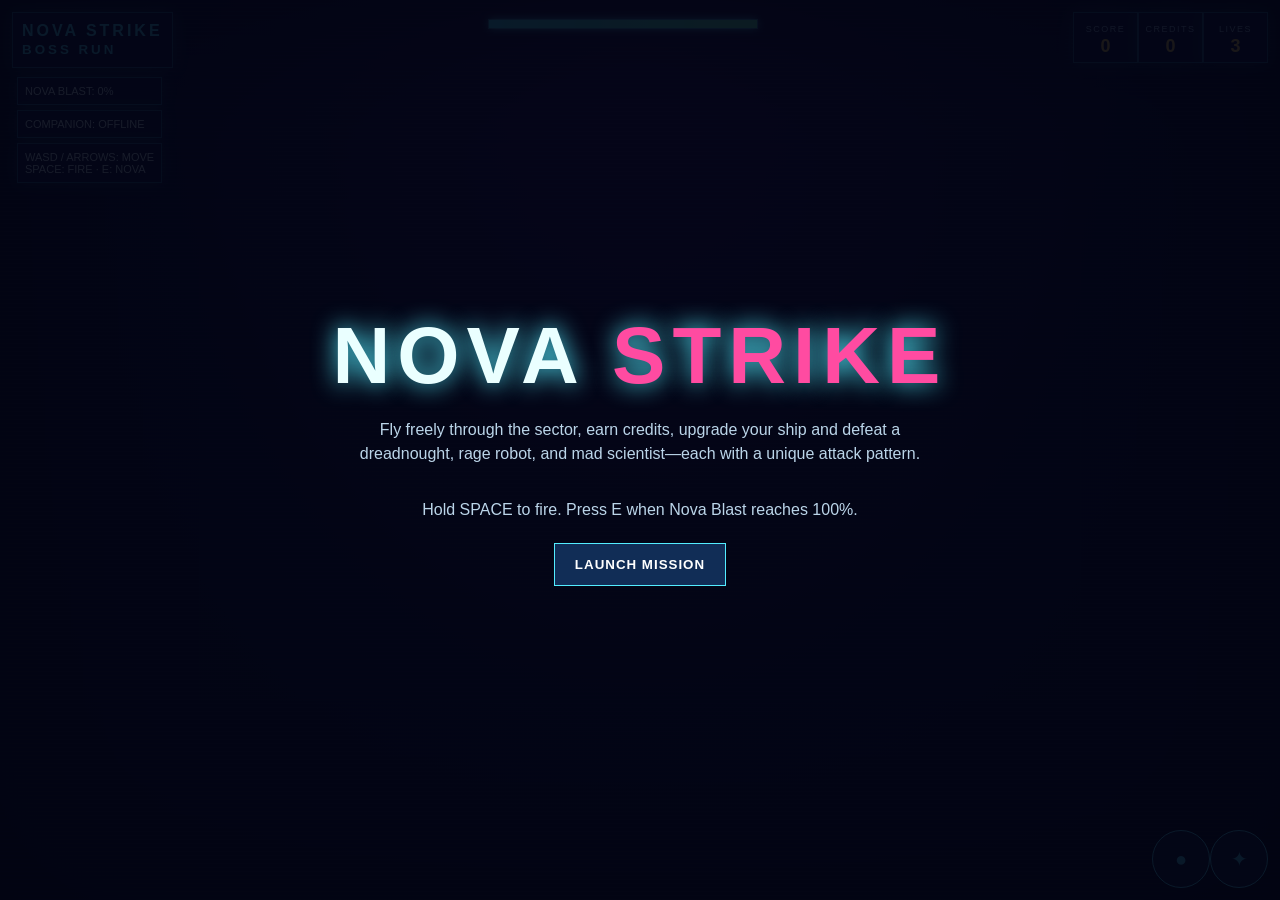
==== index (1).html @ 91058210 "Add files via upload" ====
<!doctype html><html><head><meta charset="utf-8"><meta name="viewport" content="width=device-width,initial-scale=1,maximum-scale=1,user-scalable=no"><title>Nova Strike — Boss Run</title><style>
:root{--c:#53edff;--p:#ff4ba1;--g:#ffd54a}*{box-sizing:border-box}html,body{margin:0;overflow:hidden;background:#030518;color:#eaffff;font-family:Arial;touch-action:none}#g,canvas{position:absolute;width:100%;height:100%}#g{background:radial-gradient(ellipse at 50% 0,#2a1254,#050722 55%,#02030a)}#g:after{content:"";position:absolute;inset:0;pointer-events:none;background:repeating-linear-gradient(0deg,#ffffff08 0 1px,transparent 1px 4px);box-shadow:inset 0 0 13vw #000}.hud,.side,.controls{position:absolute;z-index:3}.hud{top:12px;left:12px;right:12px;display:flex;justify-content:space-between;gap:8px}.brand,.card,.chip{background:#08102be8;border:1px solid #56eaff66;box-shadow:0 0 15px #50ddff30}.brand{padding:9px;font-weight:900;letter-spacing:3px;color:var(--c)}.card{display:inline-block;min-width:65px;padding:5px;text-align:center}.label{font-size:9px;letter-spacing:1.5px;color:#a8c9df}.value{display:block;color:var(--g);font-size:18px;font-weight:bold}.center{text-align:center;flex:1}.bar{width:min(270px,36vw);height:10px;border:1px solid #6deeff66;background:#111832;margin:7px auto}.fill{height:100%;background:linear-gradient(90deg,#46f5ff,#66ffac);box-shadow:0 0 9px var(--c)}#boss{display:none}.side{top:72px;left:12px}.chip{font-size:11px;padding:7px;margin:5px}.screen,.shop{position:absolute;z-index:5;inset:0;display:flex;align-items:center;justify-content:center;flex-direction:column;text-align:center;padding:20px;background:#030514e8}h1{font-size:clamp(40px,8vw,80px);letter-spacing:7px;text-shadow:0 0 24px var(--c);margin:0}h1 b{color:var(--p)}h2{color:var(--g);letter-spacing:3px}p{max-width:600px;color:#bbd5e9;line-height:1.5}.btn{color:white;background:#112d56;border:1px solid var(--c);padding:13px 20px;margin:5px;font-weight:bold;letter-spacing:1px;cursor:pointer}.btn:hover{background:#1a5488}.hidden{display:none!important}.notice{position:absolute;z-index:4;top:43%;left:50%;transform:translate(-50%,-50%);font-size:clamp(22px,5vw,48px);font-weight:bold;letter-spacing:3px;color:var(--g);text-shadow:0 0 20px var(--g);opacity:0}.notice.show{animation:n 2s}@keyframes n{20%,75%{opacity:1}100%{opacity:0}}.box{width:min(760px,94vw);background:#0a1230;border:1px solid var(--c);padding:20px}.grid{display:grid;grid-template-columns:1fr 1fr;gap:7px}.upgrade{text-align:left;min-height:72px}.upgrade small{display:block;color:#b5d3e6;margin-top:5px}.controls{right:12px;bottom:12px}.control{width:58px;height:58px;border-radius:50%;font-size:20px;color:var(--c);border:1px solid var(--c);background:#071a36dd}@media(max-width:600px){.grid{grid-template-columns:1fr}.brand{font-size:11px}.card{min-width:45px}.side{top:55px;left:2px}.chip{font-size:9px}.hud{top:4px;left:4px;right:4px}}
</style></head><body><div id="g"><canvas id="c"></canvas><div class="hud"><div class="brand">NOVA STRIKE<br><small>BOSS RUN</small></div><div class="center"><div id="boss"><span class="label" id="bn"></span><div class="bar"><div class="fill" id="bf" style="background:linear-gradient(90deg,#ff3b60,#ffad42)"></div></div></div><div class="bar"><div class="fill" id="hp"></div></div></div><div><div class="card"><span class="label">SCORE</span><span class="value" id="score">0</span></div><div class="card"><span class="label">CREDITS</span><span class="value" id="cr">0</span></div><div class="card"><span class="label">LIVES</span><span class="value" id="life">3</span></div></div></div><div class="side"><div class="chip" id="nova">NOVA BLAST: 0%</div><div class="chip" id="drone">COMPANION: OFFLINE</div><div class="chip">WASD / ARROWS: MOVE<br>SPACE: FIRE · E: NOVA</div></div><div class="notice" id="note"></div><div class="screen" id="start"><h1>NOVA <b>STRIKE</b></h1><p>Fly freely through the sector, earn credits, upgrade your ship and defeat a dreadnought, rage robot, and mad scientist—each with a unique attack pattern.</p><p>Hold SPACE to fire. Press E when Nova Blast reaches 100%.</p><button class="btn" id="play">LAUNCH MISSION</button></div><div class="shop hidden" id="shop"><div class="box"><h2>SPACE STATION UPGRADES</h2><p>Spend battle credits. All upgrades last for this run.</p><div class="grid" id="grid"></div><button class="btn" id="go">CONTINUE BATTLE</button></div></div><div class="screen hidden" id="over"><h1>MISSION <b>FAILED</b></h1><h2 id="final"></h2><button class="btn" id="again">TRY AGAIN</button></div><div class="controls"><button class="control" id="tf">●</button><button class="control" id="tn">✦</button></div></div><script>
const c=document.querySelector('#c'),x=c.getContext('2d'),$=s=>document.querySelector(s);let W,H,goon=0,shop=0,last,stars,shots,evil,foes,fx,boss,p,keys={},ac,beat;const S={};function resize(){W=c.width=innerWidth;H=c.height=innerHeight;stars=Array.from({length:Math.max(80,W*H/7000)},()=>({x:Math.random()*W,y:Math.random()*H,z:1+Math.random()*4}))}addEventListener('resize',resize);resize();
function tone(f,d=.1,t='square',to){if(!ac)return;let o=ac.createOscillator(),g=ac.createGain();o.type=t;o.frequency.value=f;g.gain.value=.08;o.connect(g).connect(ac.destination);g.gain.exponentialRampToValueAtTime(.001,ac.currentTime+d);if(to)o.frequency.exponentialRampToValueAtTime(to,ac.currentTime+d);o.start();o.stop(ac.currentTime+d)}function boom(){tone(100,.35,'sawtooth',30)}function music(on){clearInterval(beat);if(on)beat=setInterval(()=>goon&&boss&&tone([110,147,165,196][Math.floor(performance.now()/180)%4],.12,'triangle'),180)}
function reset(){Object.assign(S,{score:0,cr:0,lives:3,level:1,kills:0,energy:0,fire:1,damage:1,base:1,drone:0,blast:1});p={x:W/2,y:H*.73,r:18,hp:100,max:100,cd:0,inv:0,a:0};shots=[];evil=[];foes=[];fx=[];boss=0;ui()}function note(t){let n=$('#note');n.textContent=t;n.classList.remove('show');void n.offsetWidth;n.classList.add('show')}function spark(X,Y,col,n=14){for(let i=0;i<n;i++)fx.push({x:X,y:Y,vx:(Math.random()-.5)*350,vy:(Math.random()-.5)*350,l:.3+Math.random()*.5,col})}function bullet(X,Y,vx,vy,bad=0,d=1,col){(bad?evil:shots).push({x:X,y:Y,vx,vy,r:bad?5:3,d,col:col||(bad?'#ff4ca4':'#55edff')})}
function spawn(){let k=Math.random()<.25?'cruiser':Math.random()<.5?'zig':'scout';foes.push({k,x:30+Math.random()*(W-60),y:-35,r:k==='cruiser'?26:15,hp:(k==='cruiser'?6:2)+S.level,vy:70+S.level*8,cd:1+Math.random()*2,t:Math.random()*4,col:k==='cruiser'?'#ad77ff':k==='zig'?'#ffaf46':'#ff4c71'})}function newBoss(){let type=['DREADNOUGHT','RAGE ROBOT','DR. CHAOS'][(S.level/3-1)%3|0],z={DREADNOUGHT:['spread','#ff4c71',260],'RAGE ROBOT':['charge','#ffad42',310],'DR. CHAOS':['spiral','#ad77ff',240]}[type];boss={type,style:z[0],col:z[1],hp:z[2]+S.level*35,max:z[2]+S.level*35,x:W/2,y:-90,r:62,cd:1.4,t:0};$('#bn').textContent=type+' — THREAT DETECTED';$('#boss').style.display='block';note('⚠ '+type+' ARRIVES ⚠');music(1)}
function bossFire(b){if(b.style==='spread')for(let a=-.7;a<.8;a+=.22)bullet(b.x,b.y+b.r,Math.sin(a)*260,Math.cos(a)*260,1,9);else if(b.style==='charge'){let dx=p.x-b.x,dy=p.y-b.y,l=Math.hypot(dx,dy);b.vx=dx/l*430;b.vy=dy/l*430;for(let i=0;i<9;i++)bullet(b.x,b.y,Math.cos(i*.7)*160,Math.sin(i*.7)*160,1,7)}else for(let i=0;i<18;i++){let a=i*.35+b.t*3;bullet(b.x,b.y,Math.cos(a)*190,Math.sin(a)*190,1,7)}tone(90,.17,'sawtooth',40)}
function hit(o,d){o.hp-=d;if(o.hp>0)return;spark(o.x,o.y,o.col,30);boom();if(o===boss){S.score+=1000*S.level;S.cr+=250;boss=0;$('#boss').style.display='none';music(0);note('BOSS DESTROYED! +250 CREDITS');setTimeout(openShop,700)}else{S.score+=10*S.level;S.cr+=4;S.energy=Math.min(100,S.energy+5);S.kills++;foes.splice(foes.indexOf(o),1)}}function hurt(d){if(p.inv>0)return;p.hp-=d;p.inv=.7;tone(150,.15,'sawtooth',50);spark(p.x,p.y,'#fff');if(p.hp<=0){if(--S.lives<1)return end();p.hp=p.max;p.x=W/2;p.y=H*.7;note('LIFE LOST — '+S.lives+' LEFT')}}
function nova(){if(S.energy<100||!goon)return;S.energy=0;note('✦ NOVA BLAST ✦');tone(900,.6,'sine',70);foes.slice().forEach(f=>hit(f,9999));if(boss)hit(boss,55*S.blast);spark(p.x,p.y,'#55edff',80)}
function update(d){for(let z of stars){z.y+=z.z*35*d;if(z.y>H){z.y=0;z.x=Math.random()*W}}p.inv-=d;p.cd-=d;p.a+=d*2;let vx=(keys.arrowright||keys.d?1:0)-(keys.arrowleft||keys.a?1:0),vy=(keys.arrowdown||keys.s?1:0)-(keys.arrowup||keys.w?1:0);p.x=Math.max(p.r,Math.min(W-p.r,p.x+vx*360*d));p.y=Math.max(45,Math.min(H-p.r,p.y+vy*360*d));if((keys[' ']||keys.fire)&&p.cd<0){bullet(p.x,p.y-p.r,0,-620,0,S.damage);p.cd=.27/S.fire;tone(680,.06,'square',330)}if(S.drone&&p.cd<.04&&Math.floor(performance.now()/500)%2===0)bullet(p.x+Math.cos(p.a)*45,p.y+Math.sin(p.a)*45,0,-520,0,S.damage*.6,'#ffd54a');for(let q of shots.concat(evil)){q.x+=q.vx*d;q.y+=q.vy*d}shots=shots.filter(q=>q.y>-20&&q.y<H+20);evil=evil.filter(q=>q.y>-20&&q.y<H+20);for(let q of shots)for(let f of boss?[boss,...foes]:foes)if(Math.hypot(q.x-f.x,q.y-f.y)<q.r+f.r){q.y=-99;hit(f,q.d)}for(let q of evil)if(Math.hypot(q.x-p.x,q.y-p.y)<q.r+p.r){q.y=-99;hurt(q.d)}for(let f of foes){f.t+=d;f.y+=f.vy*d;if(f.k==='zig')f.x+=Math.sin(f.t*3)*110*d;f.cd-=d;if(f.k==='cruiser'&&f.cd<0){bullet(f.x,f.y,0,260,1,8);f.cd=1.5}if(Math.hypot(f.x-p.x,f.y-p.y)<f.r+p.r){hurt(14);f.hp=0}}foes=foes.filter(f=>f.hp>0);if(boss){boss.t+=d;boss.cd-=d;boss.y+=boss.y<120?80*d:0;boss.x+=Math.sin(boss.t)*90*d;if(boss.vx){boss.x+=boss.vx*d;boss.y+=boss.vy*d;boss.vx*=.94;boss.vy*=.94}if(boss.cd<0){bossFire(boss);boss.cd=boss.style==='charge'?1.8:1.2}if(Math.hypot(boss.x-p.x,boss.y-p.y)<boss.r+p.r)hurt(25)}if(!boss&&S.kills>=S.level*14){S.level++;S.kills=0;S.level%3===0?newBoss():(note('SECTOR '+S.level),openShop())}else if(!boss&&Math.random()<d*(.8+S.level*.08))spawn();for(let z of fx){z.x+=z.vx*d;z.y+=z.vy*d;z.l-=d}fx=fx.filter(z=>z.l>0);ui()}
function ship(X,Y,r,col,enemy){x.save();x.translate(X,Y);x.shadowColor=col;x.shadowBlur=18;x.fillStyle=col;x.beginPath();if(enemy){x.moveTo(0,r);x.lineTo(r,-r);x.lineTo(0,-r/3);x.lineTo(-r,-r)}else{x.moveTo(0,-r*1.3);x.lineTo(r,r);x.lineTo(0,r*.3);x.lineTo(-r,r)}x.closePath();x.fill();x.restore()}function draw(){x.clearRect(0,0,W,H);for(let z of stars){x.fillStyle='#c6efff';x.globalAlpha=.2+z.z/8;x.fillRect(z.x,z.y,z.z/2,z.z*2)}x.globalAlpha=1;for(let z of fx){x.fillStyle=z.col;x.globalAlpha=z.l*1.5;x.fillRect(z.x,z.y,3,3)}x.globalAlpha=1;for(let q of shots.concat(evil)){x.fillStyle=q.col;x.shadowColor=q.col;x.shadowBlur=12;x.beginPath();x.arc(q.x,q.y,q.r,0,7);x.fill()}x.shadowBlur=0;foes.forEach(f=>ship(f.x,f.y,f.r,f.col,1));if(boss){x.save();x.translate(boss.x,boss.y);x.fillStyle=boss.col;x.shadowColor=boss.col;x.shadowBlur=30;if(boss.type==='DREADNOUGHT'){x.fillRect(-62,-18,124,70);x.beginPath();x.moveTo(0,-62);x.lineTo(43,30);x.lineTo(-43,30);x.fill()}else if(boss.type==='RAGE ROBOT'){x.fillRect(-38,-25,76,90);x.fillRect(-65,0,25,55);x.fillRect(40,0,25,55);x.fillStyle='#fff';x.fillRect(-23,-5,12,12);x.fillRect(11,-5,12,12)}else{x.beginPath();x.arc(0,0,45,0,7);x.fill();x.fillStyle='#fff';x.beginPath();x.arc(0,-5,16,0,7);x.fill()}x.restore()}if(S.drone)ship(p.x+Math.cos(p.a)*45,p.y+Math.sin(p.a)*45,9,'#ffd54a');if(p.inv<0||Math.floor(p.inv*15)%2)ship(p.x,p.y,p.r,'#55edff')}
function ui(){$('#score').textContent=S.score|0;$('#cr').textContent=S.cr;$('#life').textContent=S.lives;$('#hp').style.width=p?100*p.hp/p.max+'%':'100%';$('#nova').textContent='NOVA BLAST: '+(S.energy|0)+'%';$('#drone').textContent='COMPANION: '+(S.drone?'ACTIVE':'OFFLINE');if(boss)$('#bf').style.width=100*boss.hp/boss.max+'%'}const U=[['Hull Plating','+25 maximum hull','base',70],['Rapid Fire','20% faster firing','fire',90],['Weapon Core','More laser damage','damage',110],['Drone Companion','Orbiting mini ship helps fire','drone',180],['Nova Amplifier','More boss damage from Nova','blast',140],['Emergency Life','Gain one extra life','life',220]];function openShop(){if(!goon)return;shop=1;let g=$('#grid');g.innerHTML='';U.forEach(a=>{let b=document.createElement('button');b.className='btn upgrade';b.innerHTML=a[0]+' — '+a[3]+' CR<small>'+a[1]+'</small>';b.onclick=()=>{if(S.cr<a[3])return note('NOT ENOUGH CREDITS');S.cr-=a[3];if(a[2]==='base'){S.base++;p.max+=25;p.hp=Math.min(p.max,p.hp+25)}else if(a[2]==='life')S.lives++;else S[a[2]]++;note(a[0]+' UPGRADED');ui()};g.append(b)});$('#shop').classList.remove('hidden')}function end(){goon=0;music(0);$('#final').textContent='Final score: '+(S.score|0);$('#over').classList.remove('hidden')}function start(){ac=new (AudioContext||webkitAudioContext)();reset();goon=1;$('#start').classList.add('hidden');$('#over').classList.add('hidden');last=performance.now();requestAnimationFrame(loop)}function loop(t){let d=Math.min(.04,(t-last)/1000);last=t;if(goon&&!shop){update(d);draw()}if(goon)requestAnimationFrame(loop)}
addEventListener('keydown',e=>{keys[e.key.toLowerCase()]=1;if(e.key===' ')e.preventDefault();if(e.key.toLowerCase()==='e')nova()});addEventListener('keyup',e=>keys[e.key.toLowerCase()]=0);$('#play').onclick=start;$('#again').onclick=start;$('#go').onclick=()=>{shop=0;$('#shop').classList.add('hidden')};$('#tf').onpointerdown=()=>keys.fire=1;$('#tf').onpointerup=()=>keys.fire=0;$('#tn').onclick=nova;
</script></body></html>
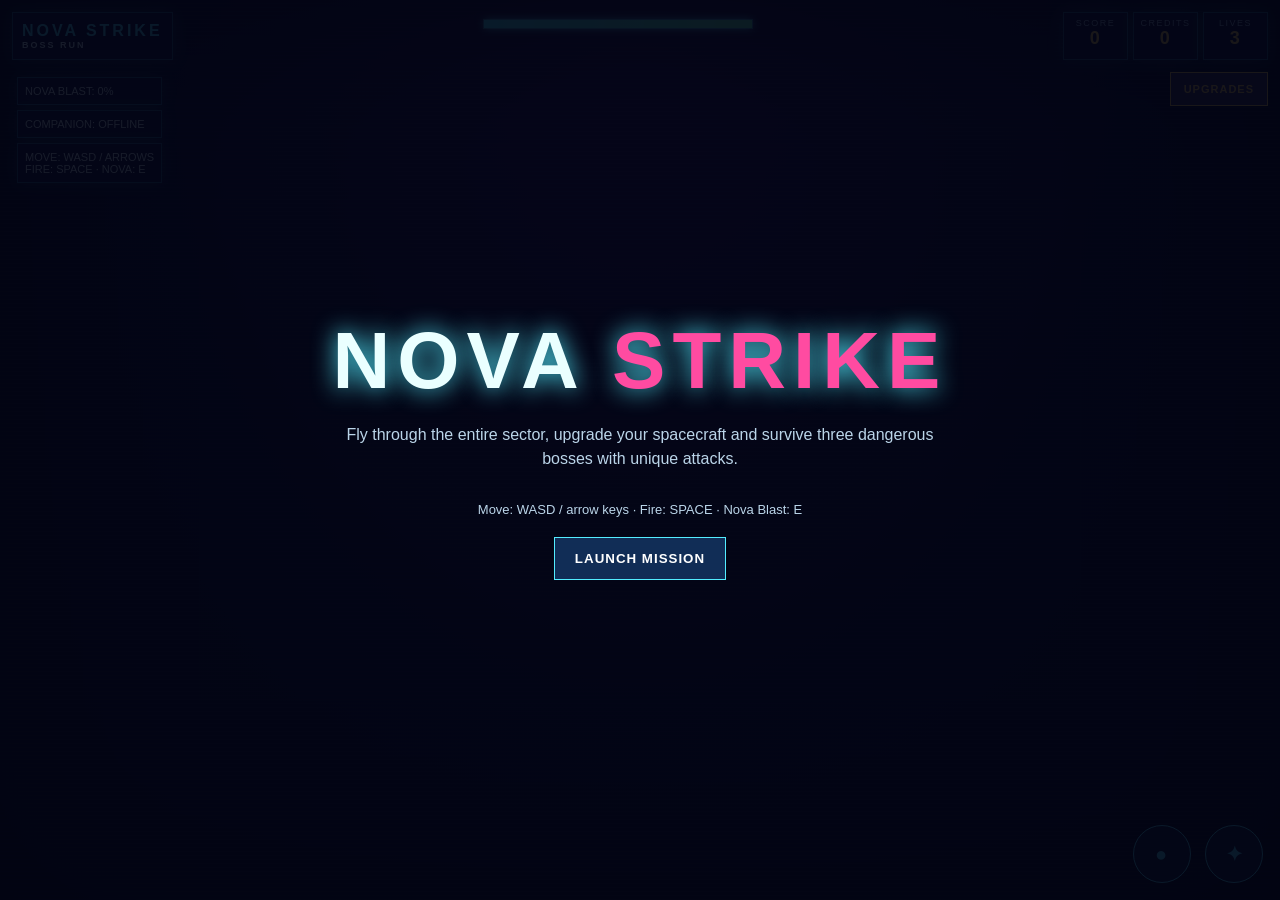
==== commit 02298278: "Add files via upload" ====
--- a/index (1).html
+++ b/index (1).html
@@ -1,15 +1,57 @@
-<!doctype html><html><head><meta charset="utf-8"><meta name="viewport" content="width=device-width,initial-scale=1,maximum-scale=1,user-scalable=no"><title>Nova Strike — Boss Run</title><style>
-:root{--c:#53edff;--p:#ff4ba1;--g:#ffd54a}*{box-sizing:border-box}html,body{margin:0;overflow:hidden;background:#030518;color:#eaffff;font-family:Arial;touch-action:none}#g,canvas{position:absolute;width:100%;height:100%}#g{background:radial-gradient(ellipse at 50% 0,#2a1254,#050722 55%,#02030a)}#g:after{content:"";position:absolute;inset:0;pointer-events:none;background:repeating-linear-gradient(0deg,#ffffff08 0 1px,transparent 1px 4px);box-shadow:inset 0 0 13vw #000}.hud,.side,.controls{position:absolute;z-index:3}.hud{top:12px;left:12px;right:12px;display:flex;justify-content:space-between;gap:8px}.brand,.card,.chip{background:#08102be8;border:1px solid #56eaff66;box-shadow:0 0 15px #50ddff30}.brand{padding:9px;font-weight:900;letter-spacing:3px;color:var(--c)}.card{display:inline-block;min-width:65px;padding:5px;text-align:center}.label{font-size:9px;letter-spacing:1.5px;color:#a8c9df}.value{display:block;color:var(--g);font-size:18px;font-weight:bold}.center{text-align:center;flex:1}.bar{width:min(270px,36vw);height:10px;border:1px solid #6deeff66;background:#111832;margin:7px auto}.fill{height:100%;background:linear-gradient(90deg,#46f5ff,#66ffac);box-shadow:0 0 9px var(--c)}#boss{display:none}.side{top:72px;left:12px}.chip{font-size:11px;padding:7px;margin:5px}.screen,.shop{position:absolute;z-index:5;inset:0;display:flex;align-items:center;justify-content:center;flex-direction:column;text-align:center;padding:20px;background:#030514e8}h1{font-size:clamp(40px,8vw,80px);letter-spacing:7px;text-shadow:0 0 24px var(--c);margin:0}h1 b{color:var(--p)}h2{color:var(--g);letter-spacing:3px}p{max-width:600px;color:#bbd5e9;line-height:1.5}.btn{color:white;background:#112d56;border:1px solid var(--c);padding:13px 20px;margin:5px;font-weight:bold;letter-spacing:1px;cursor:pointer}.btn:hover{background:#1a5488}.hidden{display:none!important}.notice{position:absolute;z-index:4;top:43%;left:50%;transform:translate(-50%,-50%);font-size:clamp(22px,5vw,48px);font-weight:bold;letter-spacing:3px;color:var(--g);text-shadow:0 0 20px var(--g);opacity:0}.notice.show{animation:n 2s}@keyframes n{20%,75%{opacity:1}100%{opacity:0}}.box{width:min(760px,94vw);background:#0a1230;border:1px solid var(--c);padding:20px}.grid{display:grid;grid-template-columns:1fr 1fr;gap:7px}.upgrade{text-align:left;min-height:72px}.upgrade small{display:block;color:#b5d3e6;margin-top:5px}.controls{right:12px;bottom:12px}.control{width:58px;height:58px;border-radius:50%;font-size:20px;color:var(--c);border:1px solid var(--c);background:#071a36dd}@media(max-width:600px){.grid{grid-template-columns:1fr}.brand{font-size:11px}.card{min-width:45px}.side{top:55px;left:2px}.chip{font-size:9px}.hud{top:4px;left:4px;right:4px}}
-</style></head><body><div id="g"><canvas id="c"></canvas><div class="hud"><div class="brand">NOVA STRIKE<br><small>BOSS RUN</small></div><div class="center"><div id="boss"><span class="label" id="bn"></span><div class="bar"><div class="fill" id="bf" style="background:linear-gradient(90deg,#ff3b60,#ffad42)"></div></div></div><div class="bar"><div class="fill" id="hp"></div></div></div><div><div class="card"><span class="label">SCORE</span><span class="value" id="score">0</span></div><div class="card"><span class="label">CREDITS</span><span class="value" id="cr">0</span></div><div class="card"><span class="label">LIVES</span><span class="value" id="life">3</span></div></div></div><div class="side"><div class="chip" id="nova">NOVA BLAST: 0%</div><div class="chip" id="drone">COMPANION: OFFLINE</div><div class="chip">WASD / ARROWS: MOVE<br>SPACE: FIRE · E: NOVA</div></div><div class="notice" id="note"></div><div class="screen" id="start"><h1>NOVA <b>STRIKE</b></h1><p>Fly freely through the sector, earn credits, upgrade your ship and defeat a dreadnought, rage robot, and mad scientist—each with a unique attack pattern.</p><p>Hold SPACE to fire. Press E when Nova Blast reaches 100%.</p><button class="btn" id="play">LAUNCH MISSION</button></div><div class="shop hidden" id="shop"><div class="box"><h2>SPACE STATION UPGRADES</h2><p>Spend battle credits. All upgrades last for this run.</p><div class="grid" id="grid"></div><button class="btn" id="go">CONTINUE BATTLE</button></div></div><div class="screen hidden" id="over"><h1>MISSION <b>FAILED</b></h1><h2 id="final"></h2><button class="btn" id="again">TRY AGAIN</button></div><div class="controls"><button class="control" id="tf">●</button><button class="control" id="tn">✦</button></div></div><script>
-const c=document.querySelector('#c'),x=c.getContext('2d'),$=s=>document.querySelector(s);let W,H,goon=0,shop=0,last,stars,shots,evil,foes,fx,boss,p,keys={},ac,beat;const S={};function resize(){W=c.width=innerWidth;H=c.height=innerHeight;stars=Array.from({length:Math.max(80,W*H/7000)},()=>({x:Math.random()*W,y:Math.random()*H,z:1+Math.random()*4}))}addEventListener('resize',resize);resize();
-function tone(f,d=.1,t='square',to){if(!ac)return;let o=ac.createOscillator(),g=ac.createGain();o.type=t;o.frequency.value=f;g.gain.value=.08;o.connect(g).connect(ac.destination);g.gain.exponentialRampToValueAtTime(.001,ac.currentTime+d);if(to)o.frequency.exponentialRampToValueAtTime(to,ac.currentTime+d);o.start();o.stop(ac.currentTime+d)}function boom(){tone(100,.35,'sawtooth',30)}function music(on){clearInterval(beat);if(on)beat=setInterval(()=>goon&&boss&&tone([110,147,165,196][Math.floor(performance.now()/180)%4],.12,'triangle'),180)}
-function reset(){Object.assign(S,{score:0,cr:0,lives:3,level:1,kills:0,energy:0,fire:1,damage:1,base:1,drone:0,blast:1});p={x:W/2,y:H*.73,r:18,hp:100,max:100,cd:0,inv:0,a:0};shots=[];evil=[];foes=[];fx=[];boss=0;ui()}function note(t){let n=$('#note');n.textContent=t;n.classList.remove('show');void n.offsetWidth;n.classList.add('show')}function spark(X,Y,col,n=14){for(let i=0;i<n;i++)fx.push({x:X,y:Y,vx:(Math.random()-.5)*350,vy:(Math.random()-.5)*350,l:.3+Math.random()*.5,col})}function bullet(X,Y,vx,vy,bad=0,d=1,col){(bad?evil:shots).push({x:X,y:Y,vx,vy,r:bad?5:3,d,col:col||(bad?'#ff4ca4':'#55edff')})}
-function spawn(){let k=Math.random()<.25?'cruiser':Math.random()<.5?'zig':'scout';foes.push({k,x:30+Math.random()*(W-60),y:-35,r:k==='cruiser'?26:15,hp:(k==='cruiser'?6:2)+S.level,vy:70+S.level*8,cd:1+Math.random()*2,t:Math.random()*4,col:k==='cruiser'?'#ad77ff':k==='zig'?'#ffaf46':'#ff4c71'})}function newBoss(){let type=['DREADNOUGHT','RAGE ROBOT','DR. CHAOS'][(S.level/3-1)%3|0],z={DREADNOUGHT:['spread','#ff4c71',260],'RAGE ROBOT':['charge','#ffad42',310],'DR. CHAOS':['spiral','#ad77ff',240]}[type];boss={type,style:z[0],col:z[1],hp:z[2]+S.level*35,max:z[2]+S.level*35,x:W/2,y:-90,r:62,cd:1.4,t:0};$('#bn').textContent=type+' — THREAT DETECTED';$('#boss').style.display='block';note('⚠ '+type+' ARRIVES ⚠');music(1)}
-function bossFire(b){if(b.style==='spread')for(let a=-.7;a<.8;a+=.22)bullet(b.x,b.y+b.r,Math.sin(a)*260,Math.cos(a)*260,1,9);else if(b.style==='charge'){let dx=p.x-b.x,dy=p.y-b.y,l=Math.hypot(dx,dy);b.vx=dx/l*430;b.vy=dy/l*430;for(let i=0;i<9;i++)bullet(b.x,b.y,Math.cos(i*.7)*160,Math.sin(i*.7)*160,1,7)}else for(let i=0;i<18;i++){let a=i*.35+b.t*3;bullet(b.x,b.y,Math.cos(a)*190,Math.sin(a)*190,1,7)}tone(90,.17,'sawtooth',40)}
-function hit(o,d){o.hp-=d;if(o.hp>0)return;spark(o.x,o.y,o.col,30);boom();if(o===boss){S.score+=1000*S.level;S.cr+=250;boss=0;$('#boss').style.display='none';music(0);note('BOSS DESTROYED! +250 CREDITS');setTimeout(openShop,700)}else{S.score+=10*S.level;S.cr+=4;S.energy=Math.min(100,S.energy+5);S.kills++;foes.splice(foes.indexOf(o),1)}}function hurt(d){if(p.inv>0)return;p.hp-=d;p.inv=.7;tone(150,.15,'sawtooth',50);spark(p.x,p.y,'#fff');if(p.hp<=0){if(--S.lives<1)return end();p.hp=p.max;p.x=W/2;p.y=H*.7;note('LIFE LOST — '+S.lives+' LEFT')}}
-function nova(){if(S.energy<100||!goon)return;S.energy=0;note('✦ NOVA BLAST ✦');tone(900,.6,'sine',70);foes.slice().forEach(f=>hit(f,9999));if(boss)hit(boss,55*S.blast);spark(p.x,p.y,'#55edff',80)}
-function update(d){for(let z of stars){z.y+=z.z*35*d;if(z.y>H){z.y=0;z.x=Math.random()*W}}p.inv-=d;p.cd-=d;p.a+=d*2;let vx=(keys.arrowright||keys.d?1:0)-(keys.arrowleft||keys.a?1:0),vy=(keys.arrowdown||keys.s?1:0)-(keys.arrowup||keys.w?1:0);p.x=Math.max(p.r,Math.min(W-p.r,p.x+vx*360*d));p.y=Math.max(45,Math.min(H-p.r,p.y+vy*360*d));if((keys[' ']||keys.fire)&&p.cd<0){bullet(p.x,p.y-p.r,0,-620,0,S.damage);p.cd=.27/S.fire;tone(680,.06,'square',330)}if(S.drone&&p.cd<.04&&Math.floor(performance.now()/500)%2===0)bullet(p.x+Math.cos(p.a)*45,p.y+Math.sin(p.a)*45,0,-520,0,S.damage*.6,'#ffd54a');for(let q of shots.concat(evil)){q.x+=q.vx*d;q.y+=q.vy*d}shots=shots.filter(q=>q.y>-20&&q.y<H+20);evil=evil.filter(q=>q.y>-20&&q.y<H+20);for(let q of shots)for(let f of boss?[boss,...foes]:foes)if(Math.hypot(q.x-f.x,q.y-f.y)<q.r+f.r){q.y=-99;hit(f,q.d)}for(let q of evil)if(Math.hypot(q.x-p.x,q.y-p.y)<q.r+p.r){q.y=-99;hurt(q.d)}for(let f of foes){f.t+=d;f.y+=f.vy*d;if(f.k==='zig')f.x+=Math.sin(f.t*3)*110*d;f.cd-=d;if(f.k==='cruiser'&&f.cd<0){bullet(f.x,f.y,0,260,1,8);f.cd=1.5}if(Math.hypot(f.x-p.x,f.y-p.y)<f.r+p.r){hurt(14);f.hp=0}}foes=foes.filter(f=>f.hp>0);if(boss){boss.t+=d;boss.cd-=d;boss.y+=boss.y<120?80*d:0;boss.x+=Math.sin(boss.t)*90*d;if(boss.vx){boss.x+=boss.vx*d;boss.y+=boss.vy*d;boss.vx*=.94;boss.vy*=.94}if(boss.cd<0){bossFire(boss);boss.cd=boss.style==='charge'?1.8:1.2}if(Math.hypot(boss.x-p.x,boss.y-p.y)<boss.r+p.r)hurt(25)}if(!boss&&S.kills>=S.level*14){S.level++;S.kills=0;S.level%3===0?newBoss():(note('SECTOR '+S.level),openShop())}else if(!boss&&Math.random()<d*(.8+S.level*.08))spawn();for(let z of fx){z.x+=z.vx*d;z.y+=z.vy*d;z.l-=d}fx=fx.filter(z=>z.l>0);ui()}
-function ship(X,Y,r,col,enemy){x.save();x.translate(X,Y);x.shadowColor=col;x.shadowBlur=18;x.fillStyle=col;x.beginPath();if(enemy){x.moveTo(0,r);x.lineTo(r,-r);x.lineTo(0,-r/3);x.lineTo(-r,-r)}else{x.moveTo(0,-r*1.3);x.lineTo(r,r);x.lineTo(0,r*.3);x.lineTo(-r,r)}x.closePath();x.fill();x.restore()}function draw(){x.clearRect(0,0,W,H);for(let z of stars){x.fillStyle='#c6efff';x.globalAlpha=.2+z.z/8;x.fillRect(z.x,z.y,z.z/2,z.z*2)}x.globalAlpha=1;for(let z of fx){x.fillStyle=z.col;x.globalAlpha=z.l*1.5;x.fillRect(z.x,z.y,3,3)}x.globalAlpha=1;for(let q of shots.concat(evil)){x.fillStyle=q.col;x.shadowColor=q.col;x.shadowBlur=12;x.beginPath();x.arc(q.x,q.y,q.r,0,7);x.fill()}x.shadowBlur=0;foes.forEach(f=>ship(f.x,f.y,f.r,f.col,1));if(boss){x.save();x.translate(boss.x,boss.y);x.fillStyle=boss.col;x.shadowColor=boss.col;x.shadowBlur=30;if(boss.type==='DREADNOUGHT'){x.fillRect(-62,-18,124,70);x.beginPath();x.moveTo(0,-62);x.lineTo(43,30);x.lineTo(-43,30);x.fill()}else if(boss.type==='RAGE ROBOT'){x.fillRect(-38,-25,76,90);x.fillRect(-65,0,25,55);x.fillRect(40,0,25,55);x.fillStyle='#fff';x.fillRect(-23,-5,12,12);x.fillRect(11,-5,12,12)}else{x.beginPath();x.arc(0,0,45,0,7);x.fill();x.fillStyle='#fff';x.beginPath();x.arc(0,-5,16,0,7);x.fill()}x.restore()}if(S.drone)ship(p.x+Math.cos(p.a)*45,p.y+Math.sin(p.a)*45,9,'#ffd54a');if(p.inv<0||Math.floor(p.inv*15)%2)ship(p.x,p.y,p.r,'#55edff')}
-function ui(){$('#score').textContent=S.score|0;$('#cr').textContent=S.cr;$('#life').textContent=S.lives;$('#hp').style.width=p?100*p.hp/p.max+'%':'100%';$('#nova').textContent='NOVA BLAST: '+(S.energy|0)+'%';$('#drone').textContent='COMPANION: '+(S.drone?'ACTIVE':'OFFLINE');if(boss)$('#bf').style.width=100*boss.hp/boss.max+'%'}const U=[['Hull Plating','+25 maximum hull','base',70],['Rapid Fire','20% faster firing','fire',90],['Weapon Core','More laser damage','damage',110],['Drone Companion','Orbiting mini ship helps fire','drone',180],['Nova Amplifier','More boss damage from Nova','blast',140],['Emergency Life','Gain one extra life','life',220]];function openShop(){if(!goon)return;shop=1;let g=$('#grid');g.innerHTML='';U.forEach(a=>{let b=document.createElement('button');b.className='btn upgrade';b.innerHTML=a[0]+' — '+a[3]+' CR<small>'+a[1]+'</small>';b.onclick=()=>{if(S.cr<a[3])return note('NOT ENOUGH CREDITS');S.cr-=a[3];if(a[2]==='base'){S.base++;p.max+=25;p.hp=Math.min(p.max,p.hp+25)}else if(a[2]==='life')S.lives++;else S[a[2]]++;note(a[0]+' UPGRADED');ui()};g.append(b)});$('#shop').classList.remove('hidden')}function end(){goon=0;music(0);$('#final').textContent='Final score: '+(S.score|0);$('#over').classList.remove('hidden')}function start(){ac=new (AudioContext||webkitAudioContext)();reset();goon=1;$('#start').classList.add('hidden');$('#over').classList.add('hidden');last=performance.now();requestAnimationFrame(loop)}function loop(t){let d=Math.min(.04,(t-last)/1000);last=t;if(goon&&!shop){update(d);draw()}if(goon)requestAnimationFrame(loop)}
-addEventListener('keydown',e=>{keys[e.key.toLowerCase()]=1;if(e.key===' ')e.preventDefault();if(e.key.toLowerCase()==='e')nova()});addEventListener('keyup',e=>keys[e.key.toLowerCase()]=0);$('#play').onclick=start;$('#again').onclick=start;$('#go').onclick=()=>{shop=0;$('#shop').classList.add('hidden')};$('#tf').onpointerdown=()=>keys.fire=1;$('#tf').onpointerup=()=>keys.fire=0;$('#tn').onclick=nova;
-</script></body></html>
+<!doctype html>
+<html lang="en">
+<head>
+  <meta charset="utf-8">
+  <meta name="viewport" content="width=device-width, initial-scale=1, maximum-scale=1, user-scalable=no">
+  <title>Nova Strike — Boss Run</title>
+  <link rel="stylesheet" href="style.css">
+</head>
+<body>
+  <main id="game">
+    <canvas id="canvas"></canvas>
+    <header class="hud">
+      <div class="brand">NOVA STRIKE<small>BOSS RUN</small></div>
+      <section class="meters">
+        <div id="bossPanel" class="hidden"><span id="bossName">BOSS</span><div class="bar boss"><i id="bossHealth"></i></div></div>
+        <div class="bar"><i id="health"></i></div>
+      </section>
+      <section class="stats">
+        <div>SCORE<strong id="score">0</strong></div>
+        <div>CREDITS<strong id="credits">0</strong></div>
+        <div>LIVES<strong id="lives">3</strong></div>
+      </section>
+    </header>
+    <aside class="chips">
+      <div id="novaChip">NOVA BLAST: 0%</div>
+      <div id="droneChip">COMPANION: OFFLINE</div>
+      <div>MOVE: WASD / ARROWS<br>FIRE: SPACE · NOVA: E</div>
+    </aside>
+    <div id="notice"></div>
+    <section id="startScreen" class="screen">
+      <h1>NOVA <b>STRIKE</b></h1>
+      <p>Fly through the entire sector, upgrade your spacecraft and survive three dangerous bosses with unique attacks.</p>
+      <p class="hint">Move: WASD / arrow keys · Fire: SPACE · Nova Blast: E</p>
+      <button id="startButton">LAUNCH MISSION</button>
+    </section>
+    <section id="shop" class="screen hidden">
+      <div class="dialog">
+        <h2>SPACE STATION UPGRADES</h2>
+        <p>Spend credits earned during your run.</p>
+        <div id="upgradeList"></div>
+        <button id="continueButton">CONTINUE BATTLE</button>
+      </div>
+    </section>
+    <section id="gameOver" class="screen hidden">
+      <h1>MISSION <b>FAILED</b></h1>
+      <h2 id="finalScore"></h2>
+      <button id="againButton">TRY AGAIN</button>
+    </section>
+    <nav class="mobile">
+      <button id="mobileFire">●</button>
+      <button id="mobileNova">✦</button>
+    </nav>
+    <button id="upgradeButton" class="upgrade-button">UPGRADES</button>
+  </main>
+  <script src="game.js"></script>
+</body>
+</html>
--- a/style.css
+++ b/style.css
@@ -0,0 +1 @@
+:root{--cyan:#53edff;--pink:#ff4ba1;--gold:#ffd54a;--panel:#08102be8}*{box-sizing:border-box}html,body{width:100%;height:100%;margin:0;overflow:hidden;background:#030518;color:#eaffff;font-family:Arial,sans-serif;touch-action:none}#game{position:relative;width:100%;height:100%;overflow:hidden;background:radial-gradient(ellipse at 50% 0,#2a1254,#050722 55%,#02030a)}#game:after{content:"";position:absolute;inset:0;z-index:2;pointer-events:none;background:repeating-linear-gradient(0deg,#ffffff08 0 1px,transparent 1px 4px);box-shadow:inset 0 0 13vw #000}canvas{position:absolute;width:100%;height:100%}.hud,.chips,.mobile,.upgrade-button{position:absolute;z-index:3}.hud{top:12px;left:12px;right:12px;display:flex;justify-content:space-between;gap:8px}.brand,.stats div,.chips div{background:var(--panel);border:1px solid #56eaff66;box-shadow:0 0 15px #50ddff30}.brand{padding:9px;font-weight:900;letter-spacing:3px;color:var(--cyan)}.brand small{display:block;font-size:9px;letter-spacing:2px;color:#dffbff}.meters{flex:1;text-align:center;font-size:10px;letter-spacing:2px;color:#ffbdc5}.bar{width:min(270px,36vw);height:10px;border:1px solid #6deeff66;background:#111832;margin:7px auto}.bar i{display:block;height:100%;width:100%;background:linear-gradient(90deg,#46f5ff,#66ffac);box-shadow:0 0 9px var(--cyan)}.boss i{background:linear-gradient(90deg,#ff3b60,#ffad42)}.stats{display:flex;gap:5px}.stats div{min-width:65px;padding:5px;text-align:center;font-size:9px;letter-spacing:1.5px;color:#a8c9df}.stats strong{display:block;color:var(--gold);font-size:18px}.chips{top:72px;left:12px}.chips div{font-size:11px;padding:7px;margin:5px}.screen{position:absolute;z-index:5;inset:0;display:flex;align-items:center;justify-content:center;flex-direction:column;text-align:center;padding:20px;background:#030514e8}.hidden{display:none!important}h1{font-size:clamp(40px,8vw,80px);letter-spacing:7px;text-shadow:0 0 24px var(--cyan);margin:0}h1 b{color:var(--pink)}h2{color:var(--gold);letter-spacing:3px}p{max-width:600px;color:#bbd5e9;line-height:1.5}.hint{font-size:13px}.dialog{width:min(760px,94vw);background:#0a1230;border:1px solid var(--cyan);padding:20px}.upgrade-grid{display:grid;grid-template-columns:1fr 1fr;gap:7px}button{color:white;background:#112d56;border:1px solid var(--cyan);padding:13px 20px;margin:5px;font-weight:bold;letter-spacing:1px;cursor:pointer}button:hover{background:#1a5488}.upgrade{text-align:left;min-height:72px}.upgrade small{display:block;color:#b5d3e6;margin-top:5px}.upgrade b{float:right;color:var(--gold)}#notice{position:absolute;z-index:4;top:43%;left:50%;transform:translate(-50%,-50%);font-size:clamp(22px,5vw,48px);font-weight:bold;letter-spacing:3px;text-align:center;color:var(--gold);text-shadow:0 0 20px var(--gold);pointer-events:none;opacity:0}.show{animation:notice 2s}@keyframes notice{20%,75%{opacity:1}100%{opacity:0}}.mobile{right:12px;bottom:12px}.mobile button{width:58px;height:58px;border-radius:50%;font-size:20px;color:var(--cyan);background:#071a36dd}.upgrade-button{right:12px;top:72px;margin:0;background:#392950;border-color:var(--gold);color:var(--gold);font-size:11px;padding:10px 13px}@media(max-width:600px){.upgrade-grid{grid-template-columns:1fr}.brand{font-size:11px}.stats div{min-width:45px}.chips{top:55px;left:2px}.chips div{font-size:9px}.hud{top:4px;left:4px;right:4px}.upgrade-button{top:56px;right:5px;font-size:9px;padding:8px}}
